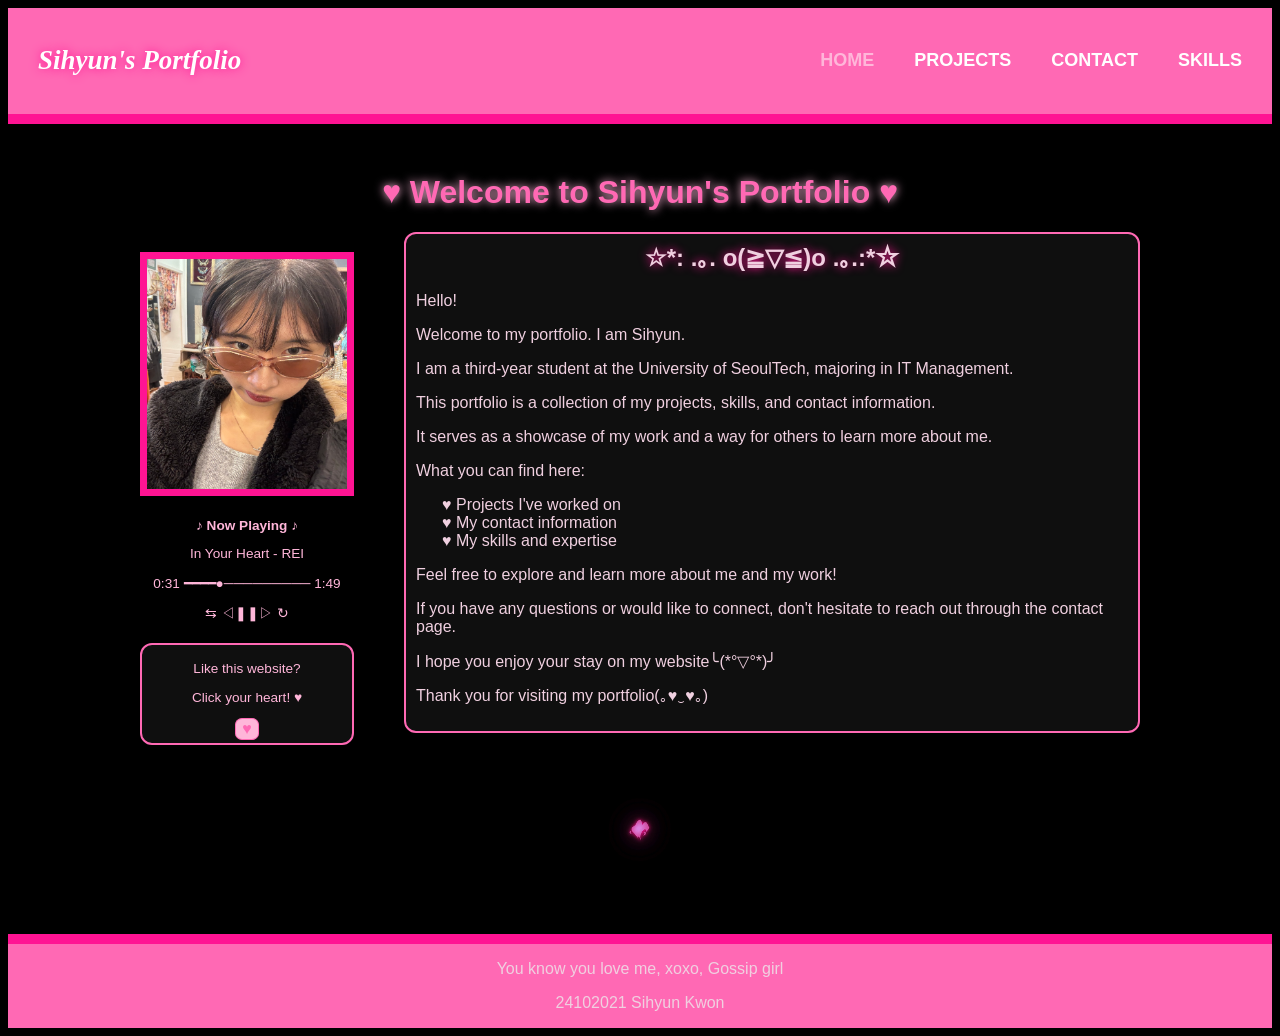
==== index.html @ fbe7497a "Initial commit: Base files carried over from Assignment 1 for Assignment 2 enhancements" ====
<!DOCTYPE html>
<html lang="en">

<head>
    <meta charset="UTF-8">
    <meta name="viewport" content="width=device-width, initial-scale=1.0">
    <title>Sihyun's Portfolio</title>
    <link rel="stylesheet" href="style.css">
</head>

<body>
    <header>

        <nav>
            <h2>Sihyun's Portfolio</h2>
            <ul class="links">
                <li><a href="index.html" class="active">HOME</a></li>
                <li><a href="projects.html">PROJECTS</a></li>
                <li><a href="contact.html">CONTACT</a></li>
                <li><a href="skills.html">SKILLS</a></li>
            </ul>
        </nav>
    </header>

    <main>
        <h1>♥ Welcome to Sihyun's Portfolio ♥</h1>
        <div class="me">
            <div class="source">
                <img src="Myface.jpg" alt="profile picture" class="profile-pic">
                <div class="music-bar">
                    <p class="music-note">♪ Now Playing ♪</p>
                    <p><a href="https://youtu.be/6AqF5gty1SU?si=y5CuK_8ITYPAlf7F" target="_blank">In Your Heart -
                            REI</a></p>
                    <p>0:31 ━━━━●───────── 1:49</p>
                    <p>⇆ㅤ ◁ㅤㅤ❚❚ㅤㅤ▷ ㅤ↻</p>
                    <section class="like">
                        <p>Like this website?</p>
                        <p>Click your heart! ♥</p>
                        <button class="heart-button">♥</button>
                    </section>
                </div>
            </div>
            <section class="aboutme">
                <h2 class="icon">☆*: .｡. o(≧▽≦)o .｡.:*☆</h2>
                <p>Hello!</p>
                <p>Welcome to my portfolio. I am Sihyun.</p>
                <p>I am a third-year student at the University of SeoulTech, majoring in IT Management.</p>
                <p>This portfolio is a collection of my projects, skills, and contact information. </p>
                <p>It serves as a showcase of my work and a way for others to learn more about me.</p>

                <p>What you can find here:</p>

                <ul>
                    <li>Projects I've worked on</li>
                    <li>My contact information</li>
                    <li>My skills and expertise</li>
                </ul>

                <p>Feel free to explore and learn more about me and my work!</p>
                <p>If you have any questions or would like to connect,
                    don't hesitate to reach out through the contact page.</p>
                <p>I hope you enjoy your stay on my website╰(*°▽°*)╯</p>
                <p>
                    Thank you for visiting my portfolio(｡♥‿♥｡)
                </p>
            </section>
        </div>
        <section class="likes">
            <img src="heart.gif" alt="heart icon" class="heart-icon">

        </section>
    </main>
    <footer>
        <p>You know you love me, xoxo, Gossip girl</p>
        <p>24102021 Sihyun Kwon</p>
    </footer>
</body>

</html>
---- style.css ----
:root {
  --pink: #ff69b4;
  --pink-dark: #ff1493;
  --pink-light: #ffb6d9;
  --pink-pale: #ffe4f0;
  --black: #000000;
  --black-soft: #1a0010;
  --white: #ffffff;
  --text-light: #f0d0e0;
}

body {
  font-family: 'Arial', sans-serif;
  background-color: var(--black);
  color: var(--text-light);
}



header {

  background-color: var(--pink);
  padding: 15px;
  text-align: center;
  border-bottom: var(--pink-dark) solid 10px;
}

/* navigation bar */
nav {
  color: var(--white);
  display: flex;
  margin: 0 15px;
  font-size: 18px;
  align-items: center;
  justify-content: space-between; /* Distribute space between items */

}

nav h2 {
  color: var(--white);
  text-shadow: 0 0 10px var(--pink-dark);
  font-style: italic;
  font-family: 'Times New Roman', Times, serif;
}

/* navigation links */
.links {
  list-style: none;
  display: flex;
  gap: 40px;
}

.links li a {
  color: var(--white);
  text-decoration: none;
  font-weight: bold;
  transition: color 0.3s ease;
}

.links li a:hover,
.links li a.active {
  color: var(--pink-light);
}

main h1 {
  text-align: center;
  margin-top: 30px;
  color: var(--pink);
  text-shadow: 0 0 10px var(--pink-light);
}

main {
  padding: 20px 40px;
  max-width: 1000px;
  margin: 0 auto;
  ;
}

/* sections basic style */
section {
  background: rgba(255, 255, 255, 0.06);
  border: 2px solid var(--pink);
  border-radius: 12px;
  padding: 10px;
  margin-bottom: 10px;
}

section h2 {
  text-shadow: 0 0 10px var(--pink-dark);
  margin-bottom: 10px;
  align-items: center;
}

footer {
  background-color: var(--pink);
  text-align: center;
  padding: 0.02px;
  border-top: var(--pink-dark) solid 10px;
  margin-top: 10px;
}

.introduction {
  border-style: none;
  background-color: var(--black);
}

/* index.html */
/*profile picture*/
.profile-pic {
  width: 200px;
  height: 230px;
  margin-top: 20px;
  border-color: var(--pink-dark);
  border-width: 7px;
  border-style: solid;
}

/* icon section */
.icon {
  align-items: center;
  max-width: 800px;
  margin: 0 auto 20px;
  display: flex;
  flex-direction: column;
}

/* about me and source section */
.me {
  display: flex;
  justify-content: center;
  margin-top: 20px;
  gap: 50px;    /* Adjust the gap between the profile picture and the text */
  max-width: 1000px;
  margin: 0 auto 20px;
}

.me ul li {
  list-style: "♥ "; /*bullet point with heart*/
}

.source {
  display: flex;
  flex-direction: column;
  align-items: center;
}

/* music bar */
.music-bar {
  width: 100%;
  text-align: center;
  margin-top: 8px;
}

.music-bar p {
  width: 100%;
  color: var(--pink-light);
  font-size: 0.85rem;
}

.music-note {
  color: var(--pink);
  font-weight: 700;
}

.music-bar a {
  color: var(--pink-light);
  text-decoration: none;
}

/* like button */
.like {
  text-align: center;
  margin-top: 20px;
  padding: 3px;
}

.heart-button {
  background: var(--pink-light);
  border: 1px solid var(--pink);
  font-size: 1rem;
  border-radius: 30%;
  cursor: pointer;
  color: var(--pink);
  transition: transform 0.2s ease, color 0.2s ease; /* Smooth transition for hover effects */
}

.heart-button:hover {
  transform: scale(1.1); /* Slightly enlarge the button on hover */
  color: var(--pink-dark);
  box-shadow: var(--pink-dark) 0px 0px 8px;
}

.likes {
  max-width: 1000px;
  margin: 0 auto 20px;
  text-align: center;
  border-style: none;
  background-color: var(--black);
}


.heart-icon {
  width: 150px;
  opacity: 0.9;
}

/*contact.html*/
/* contact section information */
.contact-info a {
  color: var(--white);
  text-decoration: underline;
  font-style: italic;
  transition: color 0.3s ease;
}

form {
  display: flex;
  flex-direction: column;
  gap: 1px; /* Adjust the gap between form elements */
  max-width: 500px;
  margin: 0 auto;
  padding: 28px;
  background: var(--black-soft);
  border: 2px solid var(--pink-dark);
  border-radius: 16px;
  color: var(--pink-light);
}

form textarea {
  min-height: 120px;
  resize: vertical;  /* Allow vertical resizing -> if both can do, layout is broken */
  font-family: 'Arial', sans-serif;
}

form h3 {
  text-align: center;
  color: var(--pink);
  text-shadow: 0 0 10px var(--pink-light);
}

form input[type="submit"] {
  background: var(--pink-dark);
  color: var(--white);
  border: none;
  border-radius: 20px;
  padding: 12px 28px;
  font-size: 1rem;
  font-weight: 700;
  cursor: pointer;  /* Change cursor to pointer on hover */
  align-self: center;
  letter-spacing: 1px;
  transition: background 0.2s, box-shadow 0.2s;
  width: 100%;
  margin-top: 16px;
}

form input[type="submit"]:hover {
  background: var(--pink);
  box-shadow: 0 0 12px var(--pink-dark);

}
 
.contact-rules, .contact-info, .contact-form {
  border-style: none;
  background-color: var(--black);
} 


/* skills.html */
.skills-list section {
  text-align: center;
  border-width: 2px;
  box-shadow: 0px 0px 10px var(--pink-light);
}

.ending {
  border-style: none;
}

/* projects.html */
.ing {
  border-style: none;
}

.projects-list section {
  border-width: 2px;
  box-shadow: 0px 0px 10px var(--pink-light);
}

.projects-list section h2 {
  text-align: center;
}

.projects-list h3 {
  color: var(--pink);
  text-align: center;
}

.projects-list ul h4 {
  color: var(--pink-light);
}

.projects-list ul li {
  list-style: none;
}

/* Responsive design */
/*tablet and smartphone */
@media (max-width: 768px) {
  nav {
    flex-direction: column;
    align-items: center;
    gap: 8px;
    padding: 12px 16px;
  }

  .links {
    gap: 12px;
    flex-wrap: nowrap;
    justify-content: center;
  }

  .links a {
    font-size: 0.85rem;
  }

  /*picture and text vertical layout*/
  .me {
    flex-direction: column;
    align-items: center;
  }

  main {
    padding: 20px 12px;
  }
}

/*smartphone*/
@media (max-width: 480px) {
  nav h2 {
    font-size: 1rem;
  }

  .links {
    gap: 8px;
    flex-wrap: wrap; /*view is very small, so wrap the links to multiple lines*/
    justify-content: center;
  }

  .links a {
    font-size: 0.75rem;
  }

  main h1 {
    font-size: 1.3rem;
  }

  .profile-pic {
    width: 150px;
    height: 170px;
  }

  .me {
    flex-direction: column;
    align-items: center;
  }

  form {
    padding: 16px;
  }

  .skills-list {
    flex-direction: column;
    align-items: center;
  }
}

/*desktop*/
@media (min-width: 769px) {
  .me {
    flex-direction: row;
    align-items: flex-start;
  }

  .links {
    gap: 40px;
  }

  main {
    padding: 20px 40px;
  }
}
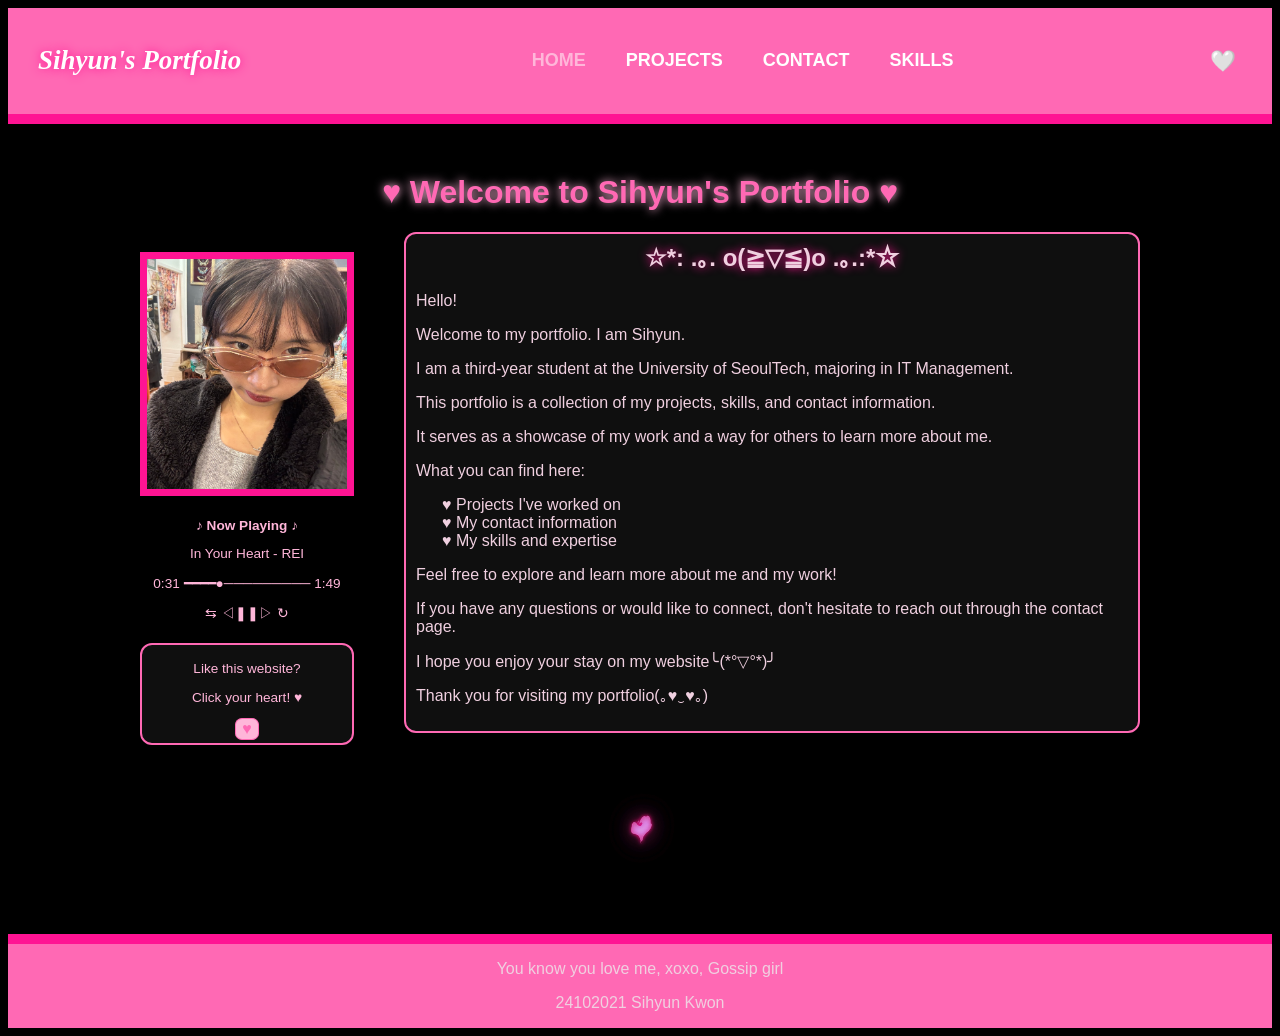
==== commit 456186ff: "lighter ver/ night ver in html" ====
--- a/index.html
+++ b/index.html
@@ -19,6 +19,7 @@
                 <li><a href="contact.html">CONTACT</a></li>
                 <li><a href="skills.html">SKILLS</a></li>
             </ul>
+            <button class="theme-btn" id="themeBtn" onclick="toggleTheme()">🤍</button>
         </nav>
     </header>
 
@@ -74,6 +75,14 @@
         <p>You know you love me, xoxo, Gossip girl</p>
         <p>24102021 Sihyun Kwon</p>
     </footer>
+    <script>
+        function toggleTheme() {
+            const body = document.body;
+            const btn = document.getElementById('themeBtn');
+            body.classList.toggle('light');
+            btn.textContent = body.classList.contains('light') ? '🖤' : '🤍';
+        }
+    </script>
 </body>
 
 </html>
--- a/style.css
+++ b/style.css
@@ -389,4 +389,76 @@
   main {
     padding: 20px 40px;
   }
+}
+
+
+/* Light theme */
+body.light {
+  background-color: var(--white);
+  color: #1a0010;
+}
+
+body.light header {
+  background-color: var(--pink-light);
+  border-bottom: var(--pink) solid 10px;
+}
+
+body.light nav h2 {
+  color: var(--pink-dark);
+}
+
+body.light .links li a {
+  color: var(--pink-dark);
+}
+
+body.light .links li a:hover,
+body.light .links li a.active {
+  color: var(--pink);
+}
+
+body.light section {
+  background: rgba(255, 105, 180, 0.08);
+  border-color: var(--pink);
+}
+
+body.light main h1 {
+  color: var(--pink-dark);
+}
+
+body.light footer {
+  background-color: var(--pink-light);
+  border-top: var(--pink) solid 10px;
+}
+
+body.light footer p {
+  color: var(--pink-dark);
+}
+
+body.light form {
+  background: var(--pink-pale);
+  border-color: var(--pink);
+  color: #1a0010;
+}
+
+body.light .introduction,
+body.light .contact-rules,
+body.light .contact-info,
+body.light .contact-form,
+body.light .ending,
+body.light .ing,
+body.light .likes {
+  background-color: var(--white);
+}
+
+/* theme button in nav */
+.theme-btn {
+  background: none;
+  border: none;
+  font-size: 1.3rem;
+  cursor: pointer;
+  transition: transform 0.2s ease;
+}
+
+.theme-btn:hover {
+  transform: scale(1.2);
 }
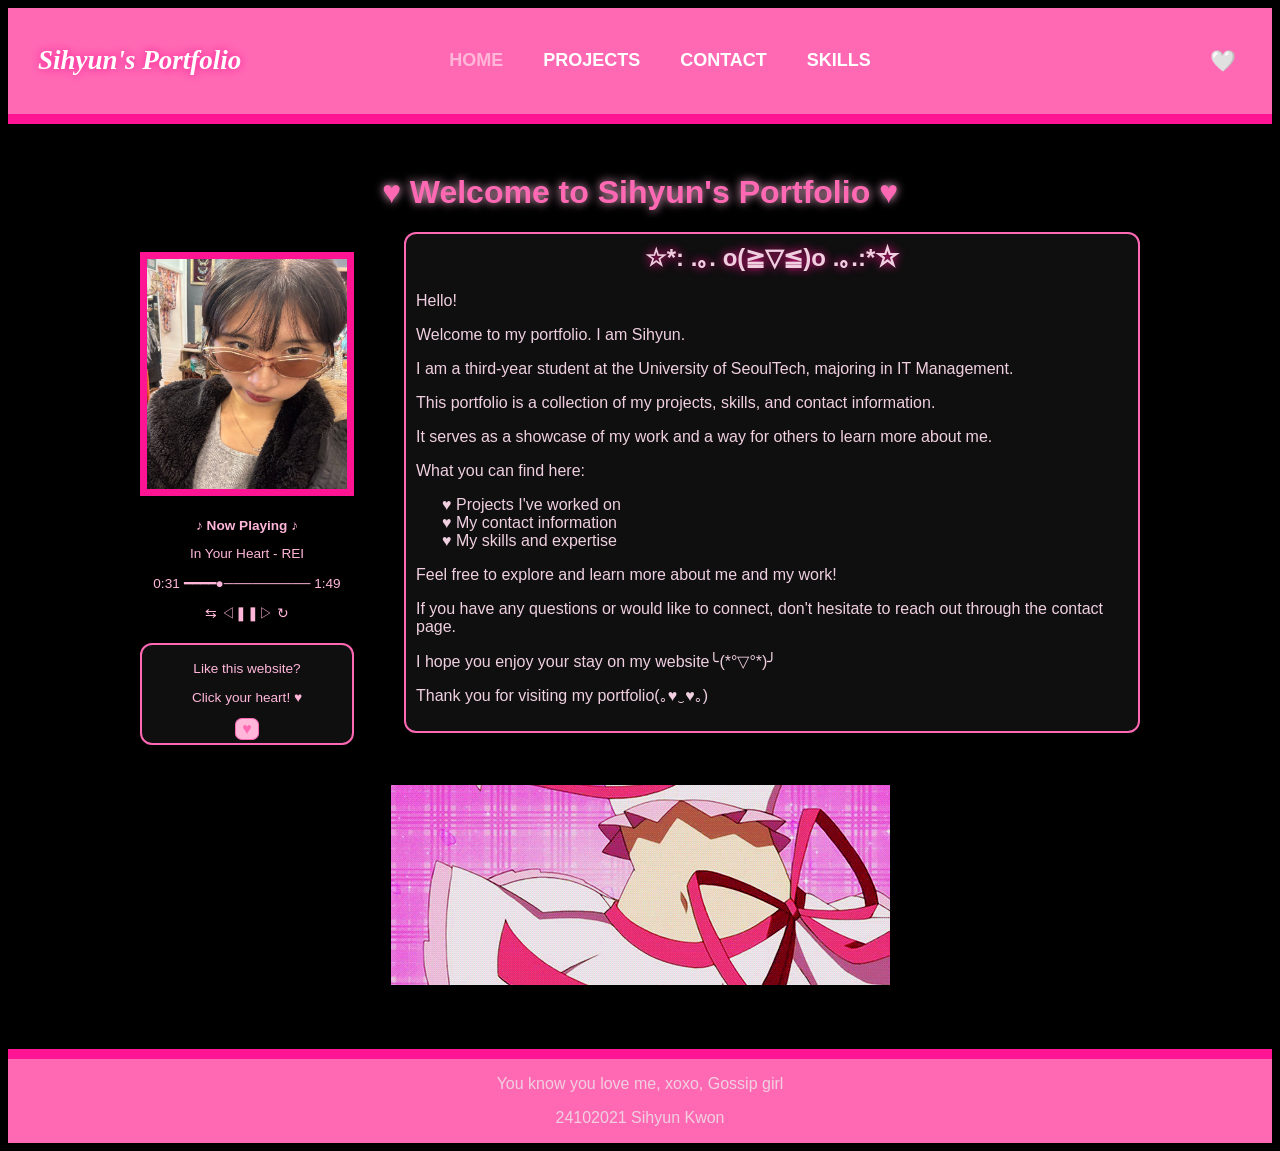
==== commit 333d5a3b: "Change gif in index.html and css" ====
--- a/index.html
+++ b/index.html
@@ -66,8 +66,8 @@
                 </p>
             </section>
         </div>
-        <section class="likes">
-            <img src="heart.gif" alt="heart icon" class="heart-icon">
+        <section class="Amu">
+            <img src="Amu.gif" alt="Amu icon" class="Amu-icon">
 
         </section>
     </main>
--- a/style.css
+++ b/style.css
@@ -32,8 +32,8 @@
   margin: 0 15px;
   font-size: 18px;
   align-items: center;
-  justify-content: space-between; /* Distribute space between items */
-
+  justify-content: space-between;
+  position: relative;
 }
 
 nav h2 {
@@ -48,6 +48,9 @@
   list-style: none;
   display: flex;
   gap: 40px;
+  position: absolute;
+  left: 50%;
+  transform: translateX(-50%);
 }
 
 .links li a {
@@ -190,7 +193,7 @@
   box-shadow: var(--pink-dark) 0px 0px 8px;
 }
 
-.likes {
+.Amu {
   max-width: 1000px;
   margin: 0 auto 20px;
   text-align: center;
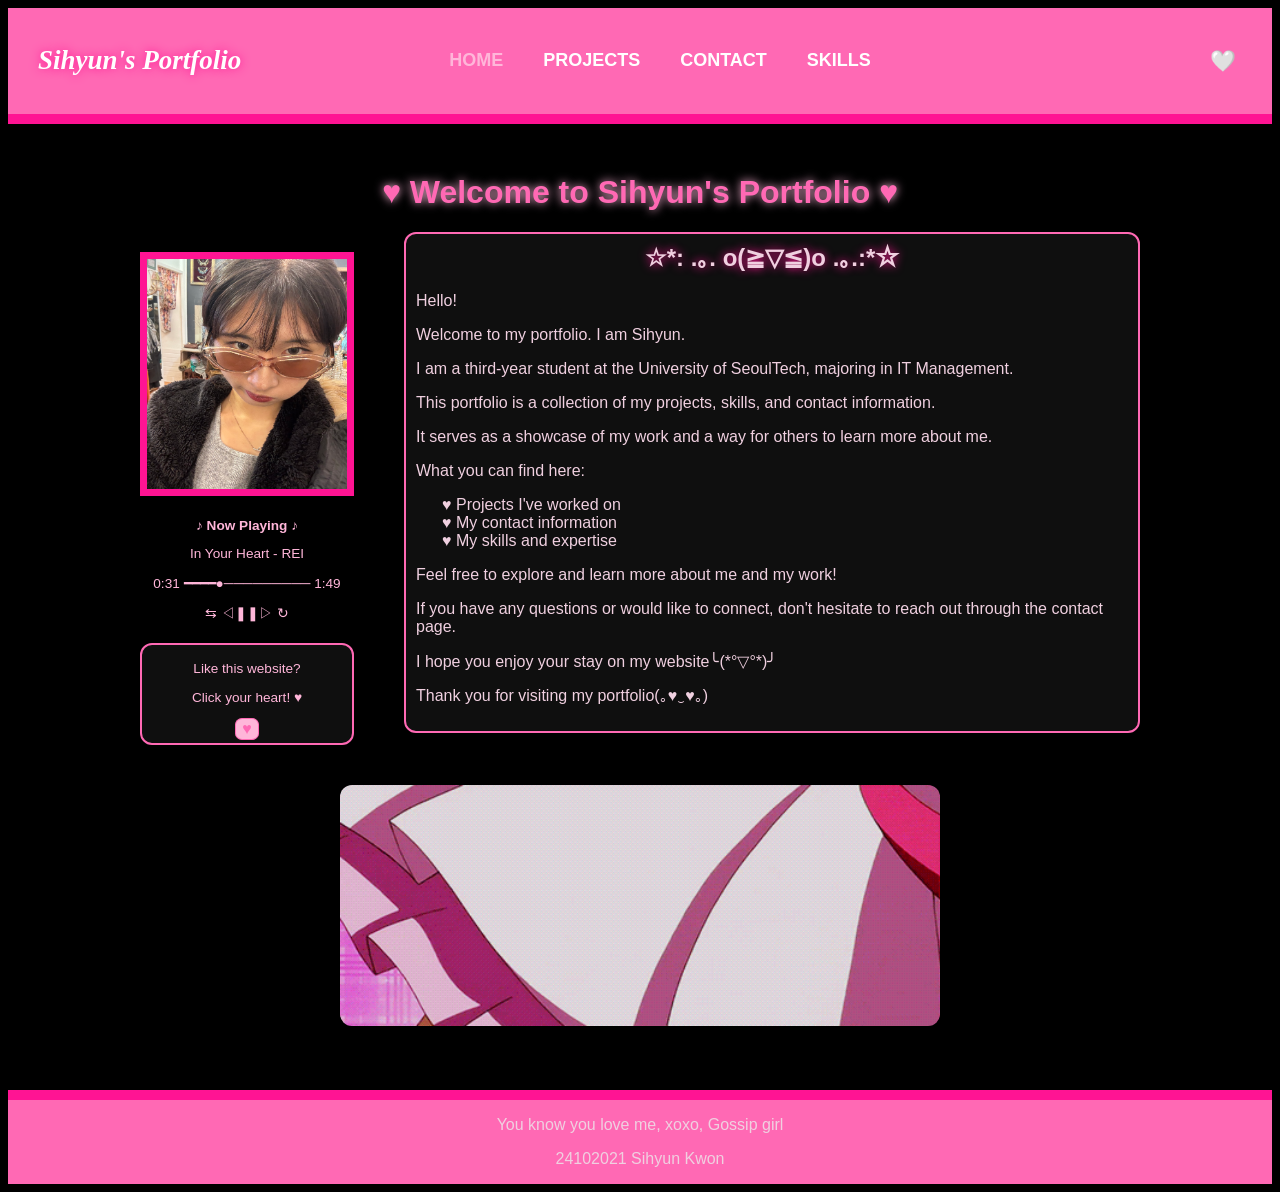
==== commit 90ceadb2: "modify gif size" ====
--- a/index.html
+++ b/index.html
@@ -67,7 +67,7 @@
             </section>
         </div>
         <section class="Amu">
-            <img src="Amu.gif" alt="Amu icon" class="Amu-icon">
+            <img src="Amu.gif" alt="Amu icon" class="amu-icon">
 
         </section>
     </main>
--- a/style.css
+++ b/style.css
@@ -202,9 +202,11 @@
 }
 
 
-.heart-icon {
-  width: 150px;
-  opacity: 0.9;
+.amu-icon {
+  width: 80%;
+  max-width: 600px;
+  border-radius: 12px;
+  opacity: 0.95;
 }
 
 /*contact.html*/
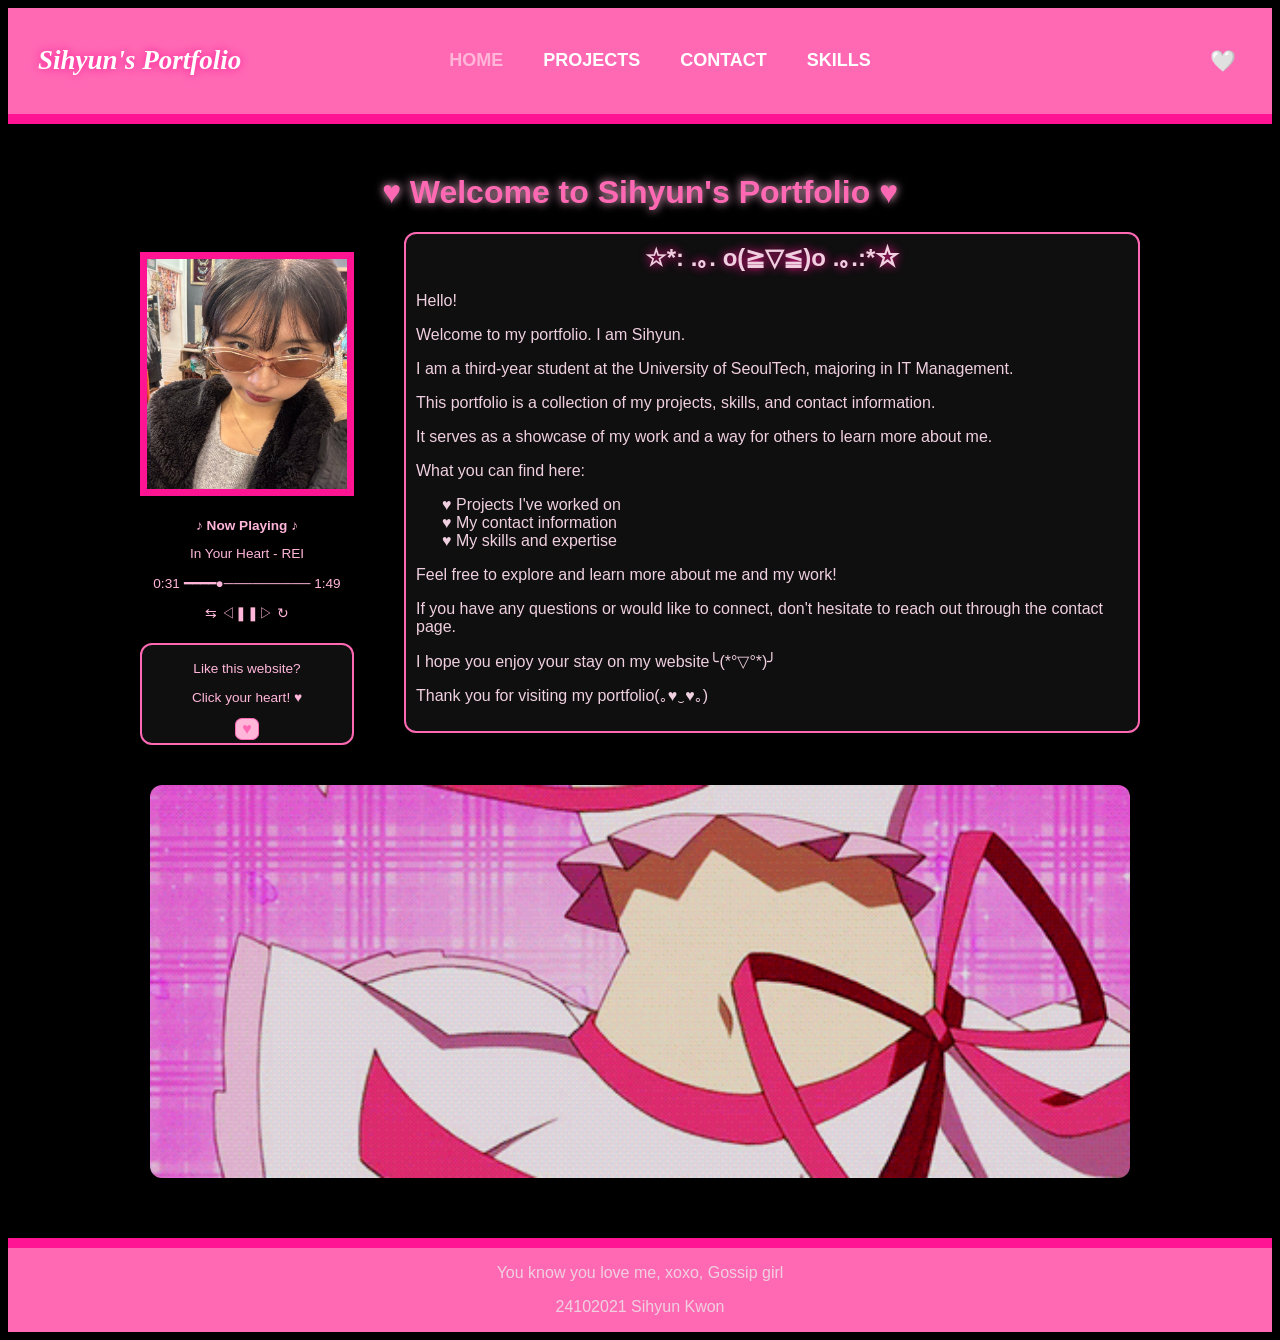
==== commit 33d7400b: "make script.js and modify html for js" ====
--- a/index.html
+++ b/index.html
@@ -75,14 +75,7 @@
         <p>You know you love me, xoxo, Gossip girl</p>
         <p>24102021 Sihyun Kwon</p>
     </footer>
-    <script>
-        function toggleTheme() {
-            const body = document.body;
-            const btn = document.getElementById('themeBtn');
-            body.classList.toggle('light');
-            btn.textContent = body.classList.contains('light') ? '🖤' : '🤍';
-        }
-    </script>
+    <script src="script.js"></script>
 </body>
 
 </html>
--- a/style.css
+++ b/style.css
@@ -203,10 +203,10 @@
 
 
 .amu-icon {
-  width: 80%;
-  max-width: 600px;
+  width: 100%;
   border-radius: 12px;
   opacity: 0.95;
+  display: block
 }
 
 /*contact.html*/
@@ -466,4 +466,28 @@
 
 .theme-btn:hover {
   transform: scale(1.2);
+}
+
+.filter-buttons {
+  display: flex;
+  justify-content: center;
+  gap: 12px;
+  margin: 20px 0;
+}
+
+.filter-btn {
+  background: none;
+  border: 2px solid var(--pink);
+  color: var(--text-light);
+  border-radius: 20px;
+  padding: 8px 20px;
+  font-weight: 700;
+  cursor: pointer;
+  transition: all 0.2s ease;
+}
+
+.filter-btn:hover, .filter-btn.active {
+  background: var(--pink-dark);
+  color: var(--white);
+  box-shadow: 0 0 10px var(--pink-dark);
 }
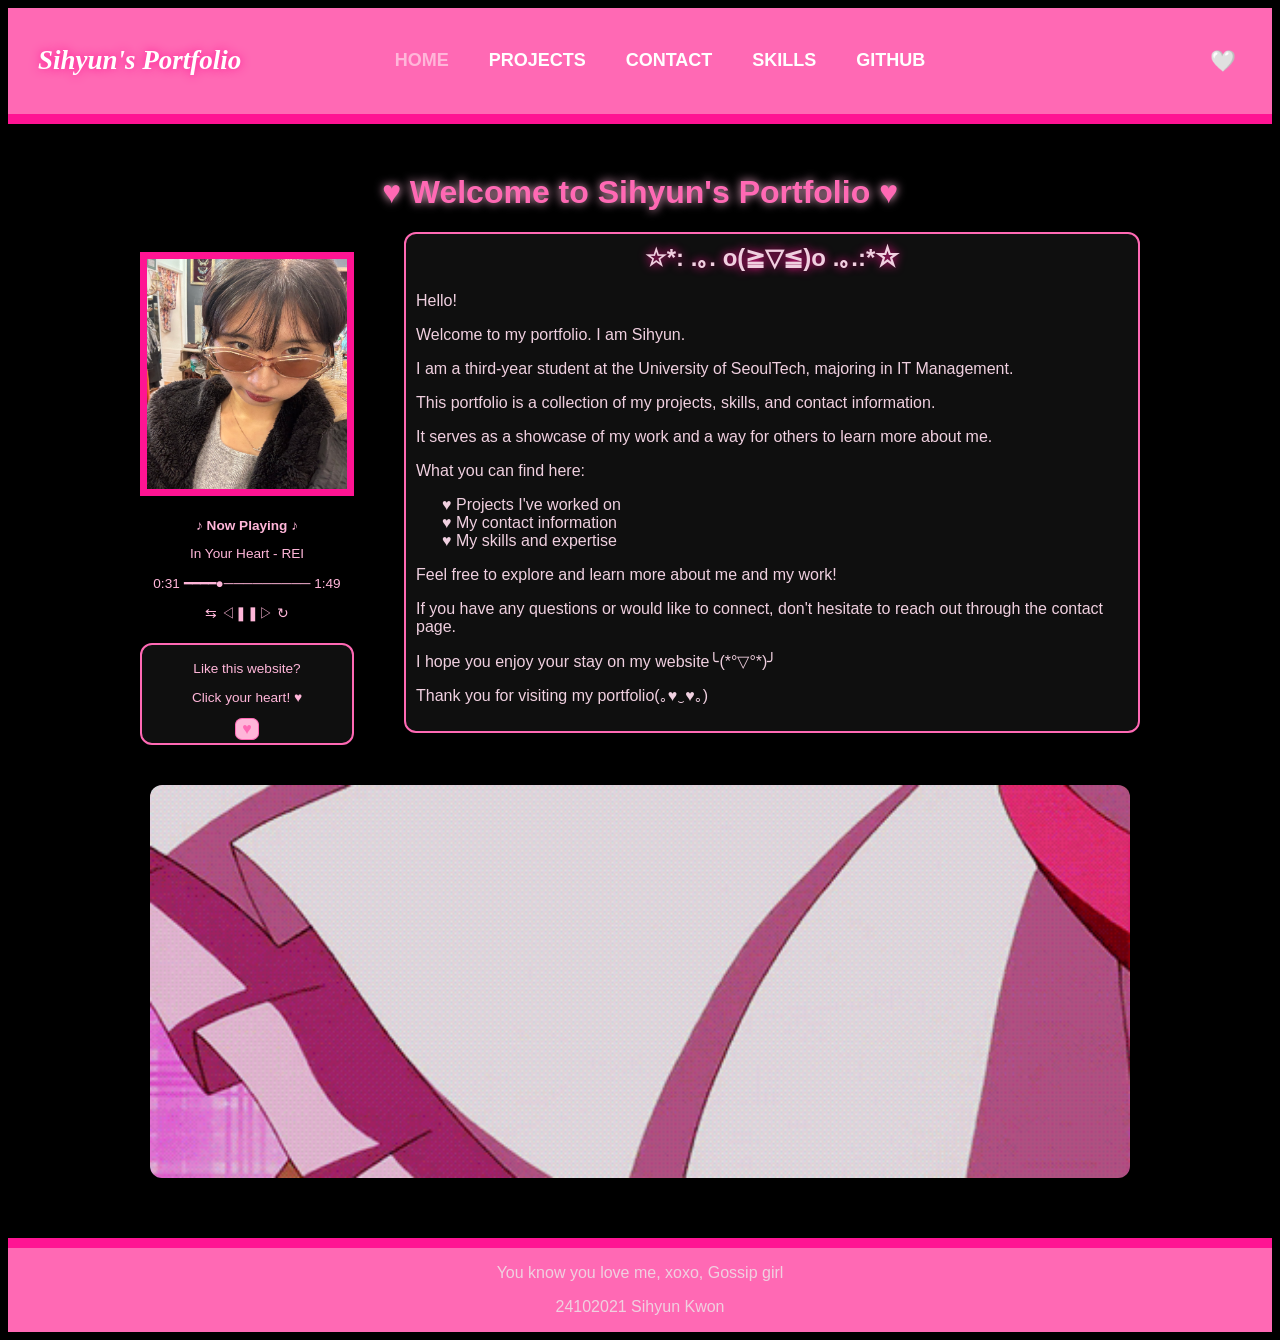
==== commit 7eb63a82: "add github in html" ====
--- a/index.html
+++ b/index.html
@@ -18,6 +18,7 @@
                 <li><a href="projects.html">PROJECTS</a></li>
                 <li><a href="contact.html">CONTACT</a></li>
                 <li><a href="skills.html">SKILLS</a></li>
+                <li><a href="github.html">GITHUB</a></li>
             </ul>
             <button class="theme-btn" id="themeBtn" onclick="toggleTheme()">🤍</button>
         </nav>
@@ -37,7 +38,7 @@
                     <section class="like">
                         <p>Like this website?</p>
                         <p>Click your heart! ♥</p>
-                        <button class="heart-button">♥</button>
+                        <button class="heart-button" onclick="toggleHeart()">♥</button>
                     </section>
                 </div>
             </div>
--- a/style.css
+++ b/style.css
@@ -400,7 +400,7 @@
 /* Light theme */
 body.light {
   background-color: var(--white);
-  color: #1a0010;
+  color: var(--pink-dark);
 }
 
 body.light header {
@@ -442,7 +442,7 @@
 body.light form {
   background: var(--pink-pale);
   border-color: var(--pink);
-  color: #1a0010;
+  color: var(--pink-dark);
 }
 
 body.light .introduction,
@@ -455,6 +455,14 @@
   background-color: var(--white);
 }
 
+body.light section h2 {
+  color: var(--white);
+}
+
+body.light nav h2 {
+  color: var(--white);
+}
+
 /* theme button in nav */
 .theme-btn {
   background: none;
@@ -462,6 +470,7 @@
   font-size: 1.3rem;
   cursor: pointer;
   transition: transform 0.2s ease;
+  margin-left: auto;
 }
 
 .theme-btn:hover {
@@ -490,4 +499,16 @@
   background: var(--pink-dark);
   color: var(--white);
   box-shadow: 0 0 10px var(--pink-dark);
+}
+
+body.light .filter-btn {
+  color: var(--pink-dark);
+  border-color: var(--pink);
+  background: var(--pink-pale);
+}
+
+.heart-button.liked {
+    background: var(--pink-dark);
+    color: var(--white);
+    box-shadow: 0 0 12px var(--pink-dark);
 }
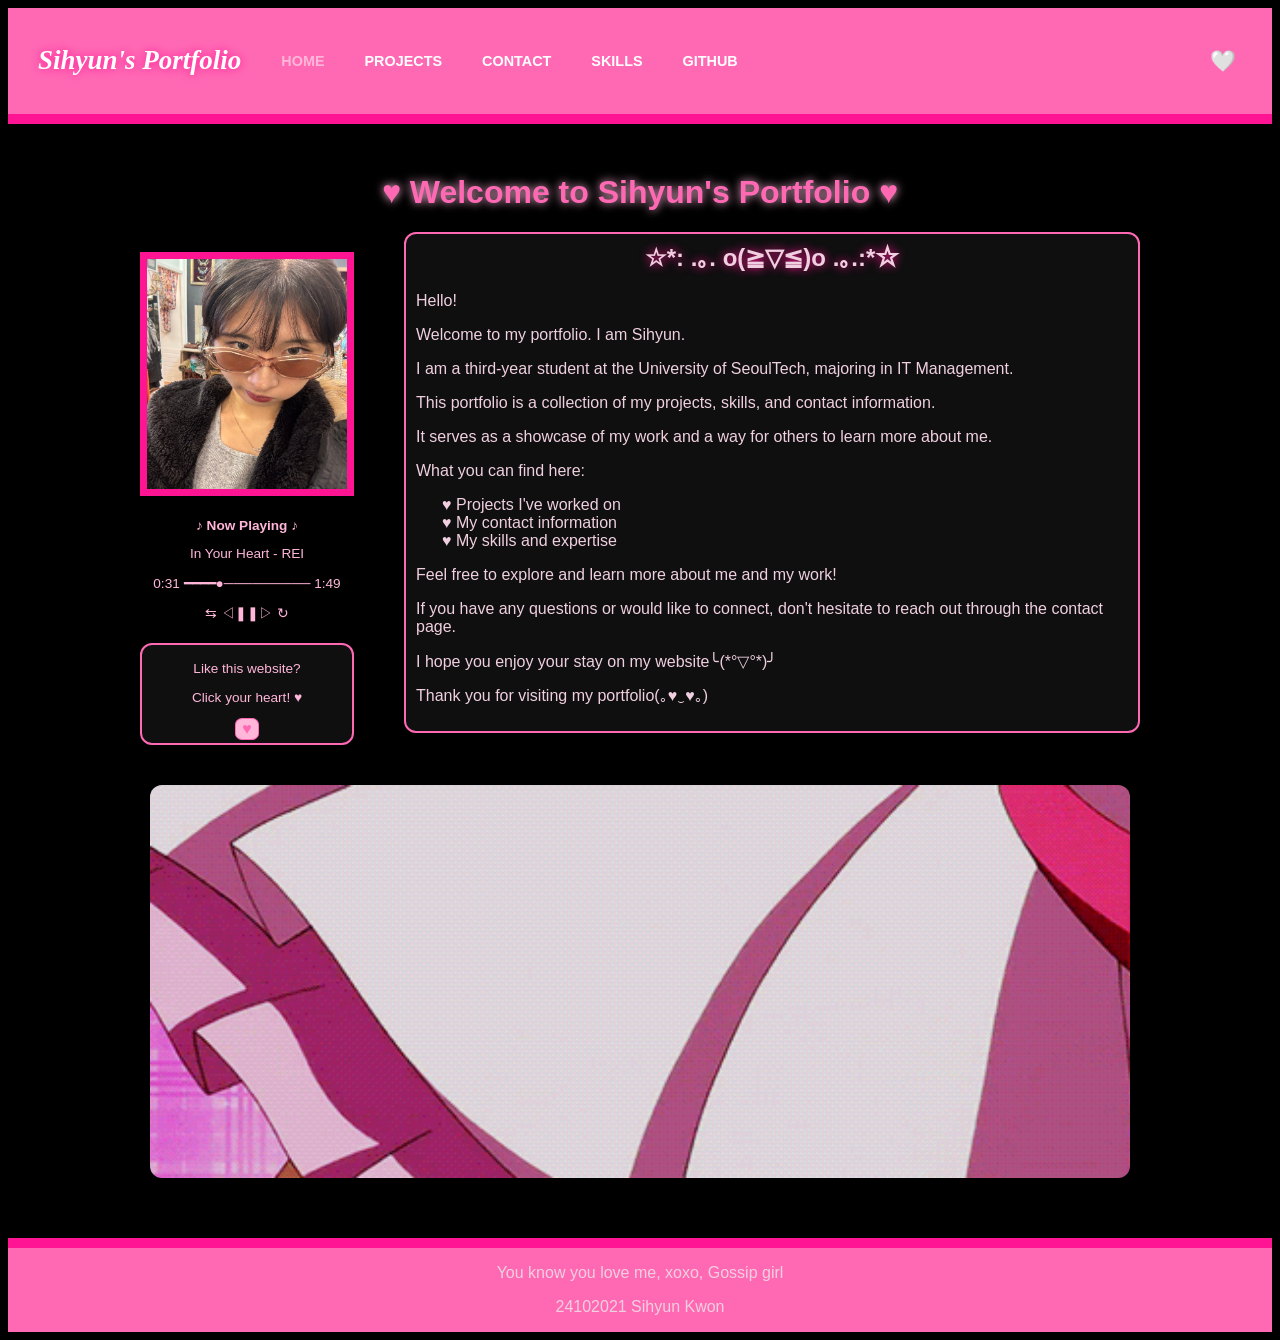
==== commit 864b06d0: "modify script location" ====
--- a/index.html
+++ b/index.html
@@ -6,6 +6,7 @@
     <meta name="viewport" content="width=device-width, initial-scale=1.0">
     <title>Sihyun's Portfolio</title>
     <link rel="stylesheet" href="style.css">
+    <script src="script.js"></script>
 </head>
 
 <body>
@@ -76,7 +77,6 @@
         <p>You know you love me, xoxo, Gossip girl</p>
         <p>24102021 Sihyun Kwon</p>
     </footer>
-    <script src="script.js"></script>
 </body>
 
 </html>
--- a/style.css
+++ b/style.css
@@ -33,7 +33,6 @@
   font-size: 18px;
   align-items: center;
   justify-content: space-between;
-  position: relative;
 }
 
 nav h2 {
@@ -47,10 +46,10 @@
 .links {
   list-style: none;
   display: flex;
-  gap: 40px;
-  position: absolute;
+  gap: 20px;
+  position: static;
   left: 50%;
-  transform: translateX(-50%);
+  transform: none;
 }
 
 .links li a {
@@ -58,6 +57,7 @@
   text-decoration: none;
   font-weight: bold;
   transition: color 0.3s ease;
+  font-size: 0.9rem;
 }
 
 .links li a:hover,
@@ -132,13 +132,15 @@
   display: flex;
   justify-content: center;
   margin-top: 20px;
-  gap: 50px;    /* Adjust the gap between the profile picture and the text */
+  gap: 50px;
+  /* Adjust the gap between the profile picture and the text */
   max-width: 1000px;
   margin: 0 auto 20px;
 }
 
 .me ul li {
-  list-style: "♥ "; /*bullet point with heart*/
+  list-style: "♥ ";
+  /*bullet point with heart*/
 }
 
 .source {
@@ -184,11 +186,13 @@
   border-radius: 30%;
   cursor: pointer;
   color: var(--pink);
-  transition: transform 0.2s ease, color 0.2s ease; /* Smooth transition for hover effects */
+  transition: transform 0.2s ease, color 0.2s ease;
+  /* Smooth transition for hover effects */
 }
 
 .heart-button:hover {
-  transform: scale(1.1); /* Slightly enlarge the button on hover */
+  transform: scale(1.1);
+  /* Slightly enlarge the button on hover */
   color: var(--pink-dark);
   box-shadow: var(--pink-dark) 0px 0px 8px;
 }
@@ -221,7 +225,8 @@
 form {
   display: flex;
   flex-direction: column;
-  gap: 1px; /* Adjust the gap between form elements */
+  gap: 1px;
+  /* Adjust the gap between form elements */
   max-width: 500px;
   margin: 0 auto;
   padding: 28px;
@@ -233,7 +238,8 @@
 
 form textarea {
   min-height: 120px;
-  resize: vertical;  /* Allow vertical resizing -> if both can do, layout is broken */
+  resize: vertical;
+  /* Allow vertical resizing -> if both can do, layout is broken */
   font-family: 'Arial', sans-serif;
 }
 
@@ -251,7 +257,8 @@
   padding: 12px 28px;
   font-size: 1rem;
   font-weight: 700;
-  cursor: pointer;  /* Change cursor to pointer on hover */
+  cursor: pointer;
+  /* Change cursor to pointer on hover */
   align-self: center;
   letter-spacing: 1px;
   transition: background 0.2s, box-shadow 0.2s;
@@ -264,11 +271,13 @@
   box-shadow: 0 0 12px var(--pink-dark);
 
 }
- 
-.contact-rules, .contact-info, .contact-form {
+
+.contact-rules,
+.contact-info,
+.contact-form {
   border-style: none;
   background-color: var(--black);
-} 
+}
 
 
 /* skills.html */
@@ -348,7 +357,8 @@
 
   .links {
     gap: 8px;
-    flex-wrap: wrap; /*view is very small, so wrap the links to multiple lines*/
+    flex-wrap: wrap;
+    /*view is very small, so wrap the links to multiple lines*/
     justify-content: center;
   }
 
@@ -495,7 +505,8 @@
   transition: all 0.2s ease;
 }
 
-.filter-btn:hover, .filter-btn.active {
+.filter-btn:hover,
+.filter-btn.active {
   background: var(--pink-dark);
   color: var(--white);
   box-shadow: 0 0 10px var(--pink-dark);
@@ -508,7 +519,98 @@
 }
 
 .heart-button.liked {
-    background: var(--pink-dark);
-    color: var(--white);
-    box-shadow: 0 0 12px var(--pink-dark);
+  background: var(--pink-dark);
+  color: var(--white);
+  box-shadow: 0 0 12px var(--pink-dark);
+}
+
+/* github.html */
+.github-profile {
+  display: flex;
+  align-items: center;
+  gap: 30px;
+  padding: 20px;
+}
+
+.github-avatar {
+  width: 120px;
+  height: 120px;
+  border-radius: 50%;
+  border: 4px solid var(--pink);
+  box-shadow: 0 0 12px var(--pink-dark);
+}
+
+.github-info h2 {
+  color: var(--pink);
+  margin-bottom: 8px;
+}
+
+.github-stats {
+  display: flex;
+  gap: 20px;
+  margin: 10px 0;
+  color: var(--pink-light);
+}
+
+.github-link {
+  color: var(--pink);
+  text-decoration: underline;
+  font-weight: 700;
+}
+
+.repo-title {
+  text-align: center;
+  color: var(--pink);
+  text-shadow: 0 0 10px var(--pink-light);
+  margin: 20px 0 10px;
+}
+
+.repo-grid {
+  display: grid;
+  grid-template-columns: repeat(auto-fill, minmax(280px, 1fr));
+  gap: 16px;
+}
+
+.repo-card {
+  background: rgba(255, 255, 255, 0.06);
+  border: 2px solid var(--pink);
+  border-radius: 12px;
+  padding: 16px;
+  box-shadow: 0 0 10px var(--pink-light);
+  transition: transform 0.2s ease;
+}
+
+.repo-card:hover {
+  transform: translateY(-4px);
+}
+
+.repo-card h3 a {
+  color: var(--pink);
+  text-decoration: none;
+  font-size: 1rem;
+}
+
+.repo-card p {
+  font-size: 0.85rem;
+  color: var(--text-light);
+  margin: 8px 0;
+}
+
+.repo-stats {
+  display: flex;
+  gap: 12px;
+  font-size: 0.8rem;
+  color: var(--pink-light);
+}
+
+body.light .repo-card h3 a {
+  color: var(--pink-dark);
+}
+
+body.light .repo-card p {
+  color: var(--pink);
+}
+
+body.light .repo-stats {
+  color: var(--pink);
 }
